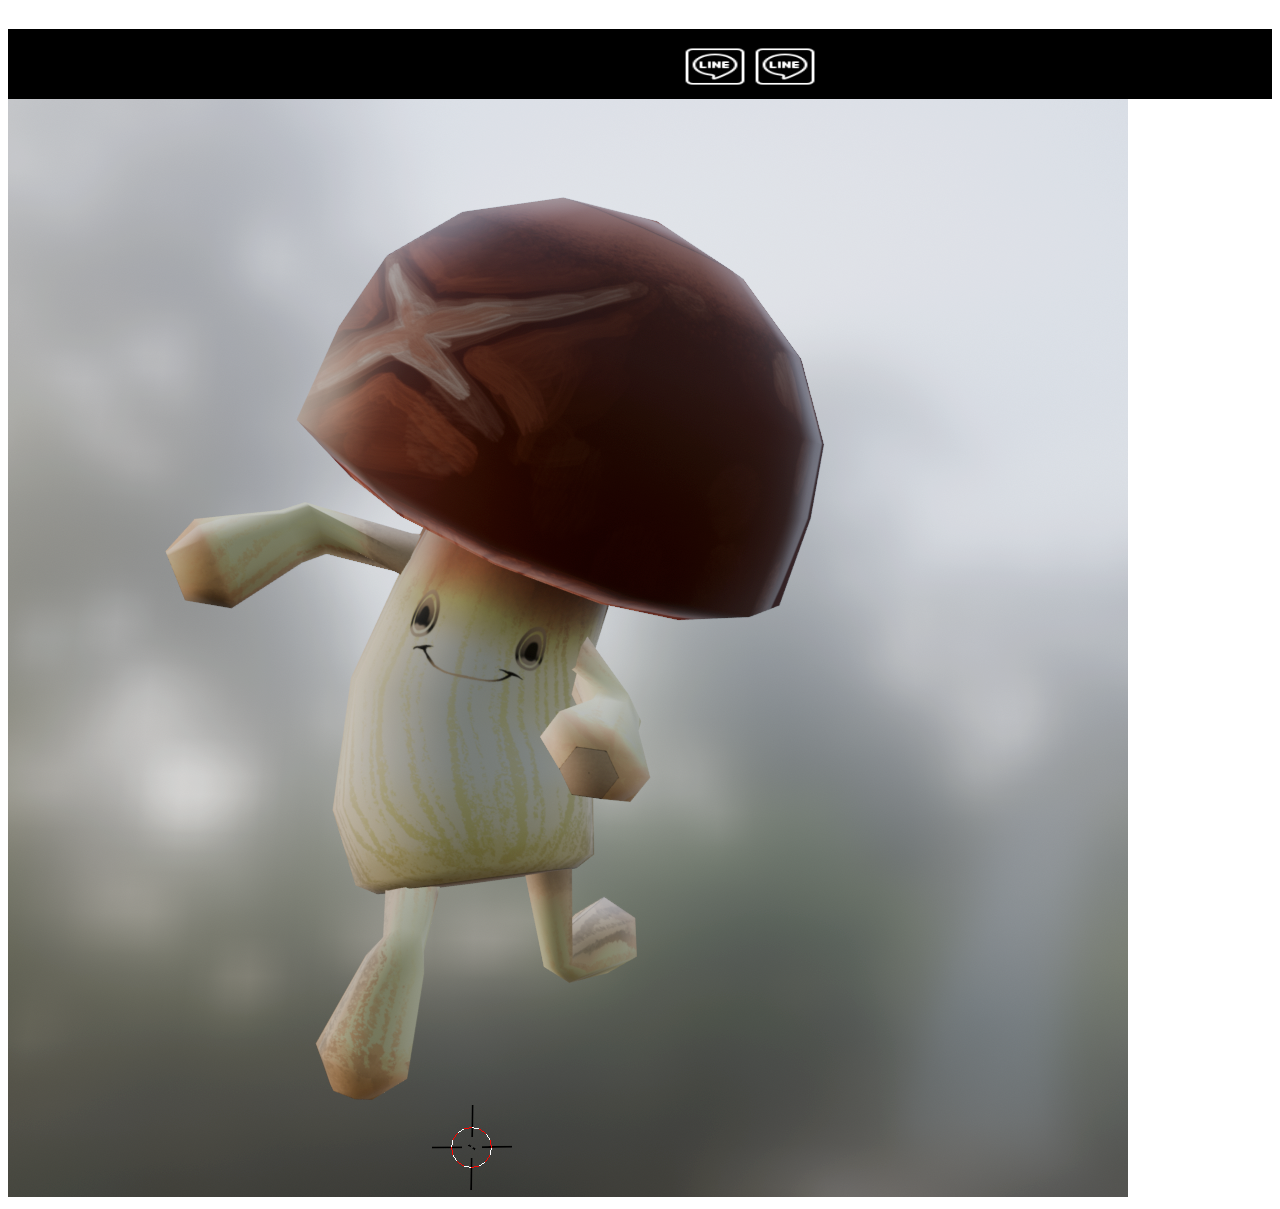
==== JS burger/index.html @ 22827a38 "Add files via upload" ====
<!DOCTYPE html>
<html lang="ja">
  <head>
    <meta charset="UTF-8" />
    <meta name="viewport" content="width=device-width, initial-scale=1.0" />
    <meta http-equiv="X-UA-Compatible" content="ie=edge" />
    <link rel="stylesheet" href="assets/stylesheets/style.css" />
    <title>responsive-site</title>
  </head>
  <body>
    <!-- ここから書く -->

  
  　<div class="wrapper">
    
    <header class="menu">

     <!--PCヘッダーメニュー -->
    <nav class="pc">
      <div class="pc_menu">
        <ul class="head_menu">
          <li class="home"><p>HOME</p></li>
          <li class="home"><p>HOME</p></li>
          <li class="home"><p>HOME</p></li>
          <li class="home"><p>HOME</p></li>
          <li class="home"><p>HOME</p></li>
          <li class="home"><p>HOME</p></li>
          <li class="home"><p>HOME</p></li>
        </ul>
        <ul class="sns_icon">
          <li><img src="assets/images/icons8-line-50.png"width="70px"height="43px"></li>
          <li><img src="assets/images/icons8-line-50.png"width="70px"height="43px"></li>
        </ul>
      </div>
    </nav>
      <!--PCヘッダーメニュー -->

    </header>

   <div class="main_visual">
    <div class="head"><img src="assets/images/kinoko1.png"></div>
   </div>
  </div>

</body>
</html>
---- JS burger/assets/stylesheets/style.css ----
@charset "UTF-8";

@media screen and (max-width: 768px) {
/* SP style */
}

@media screen and (min-width: 769px) {
/* PC style */

.head_menu {
 width: 100%;
 height: 70px;
 display: flex;
 list-style: none;

}

.sns_icon {
    width: 100%;
    height: 70px;
    display: flex; 
    list-style: none;
}

.pc_menu {
    width: 100%;
    height: 70px;
    display: flex; 
    background-color: black;
}

}
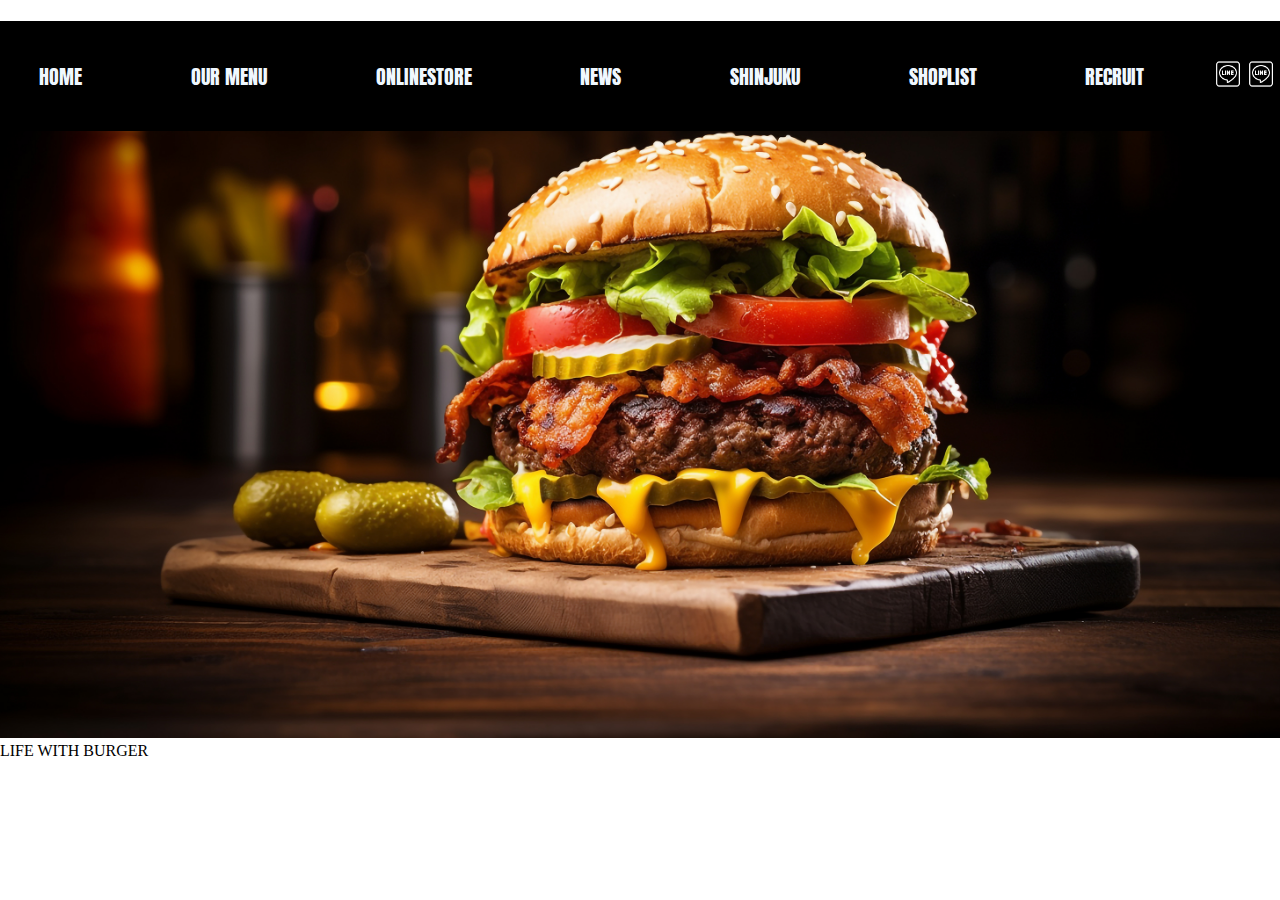
==== commit 90671b25: "ファイルのアップ" ====
--- a/JS burger/index.html
+++ b/JS burger/index.html
@@ -4,7 +4,9 @@
     <meta charset="UTF-8" />
     <meta name="viewport" content="width=device-width, initial-scale=1.0" />
     <meta http-equiv="X-UA-Compatible" content="ie=edge" />
+    <link rel="stylesheet" href="assets/stylesheets/reset.css"/>
     <link rel="stylesheet" href="assets/stylesheets/style.css" />
+    <link href='https://fonts.googleapis.com/css?family=Anton' rel='stylesheet'>
     <title>responsive-site</title>
   </head>
   <body>
@@ -19,26 +21,26 @@
     <nav class="pc">
       <div class="pc_menu">
         <ul class="head_menu">
-          <li class="home"><p>HOME</p></li>
-          <li class="home"><p>HOME</p></li>
-          <li class="home"><p>HOME</p></li>
-          <li class="home"><p>HOME</p></li>
-          <li class="home"><p>HOME</p></li>
-          <li class="home"><p>HOME</p></li>
-          <li class="home"><p>HOME</p></li>
+          <li class="head_menu_content"><p>HOME</p></li>
+          <li class="head_menu_content"><p>OUR MENU</p></li>
+          <li class="head_menu_content"><p>ONLINESTORE</p></li>
+          <li class="head_menu_content"><p>NEWS</p></li>
+          <li class="head_menu_content"><p>SHINJUKU</p></li>
+          <li class="head_menu_content"><p>SHOPLIST</p></li>
+          <li class="head_menu_content"><p>RECRUIT</p></li>
         </ul>
-        <ul class="sns_icon">
-          <li><img src="assets/images/icons8-line-50.png"width="70px"height="43px"></li>
-          <li><img src="assets/images/icons8-line-50.png"width="70px"height="43px"></li>
+        <ul class="sns">
+          <li class="sns_icon"><img src="assets/images/icons8-line-50.png"width="30px"height="30px"></li>
+          <li class="sns_icon"><img src="assets/images/icons8-line-50.png"width="30px"height="30px"></li>
         </ul>
       </div>
     </nav>
       <!--PCヘッダーメニュー -->
-
     </header>
 
    <div class="main_visual">
-    <div class="head"><img src="assets/images/kinoko1.png"></div>
+    <img src="assets/images/hamburger_main.jpg">
+    <h1 class="catch_copy"> LIFE WITH BURGER</h1>
    </div>
   </div>
 
--- a/JS burger/assets/stylesheets/style.css
+++ b/JS burger/assets/stylesheets/style.css
@@ -1,4 +1,8 @@
 @charset "UTF-8";
+
+.wrapper{
+overflow: hidden;
+}
 
 @media screen and (max-width: 768px) {
 /* SP style */
@@ -9,24 +13,41 @@
 
 .head_menu {
  width: 100%;
- height: 70px;
  display: flex;
+ justify-content: space-around;
+ margin: auto;
  list-style: none;
-
+ font-family: 'Anton';
+ font-size: 20px;
+ color: aliceblue;
 }
 
-.sns_icon {
-    width: 100%;
-    height: 70px;
+.head_menu_content{
+    margin-right: 30px;
+}
+
+.sns {
     display: flex; 
+    margin: auto;
     list-style: none;
+    background-color: black;
 }
+
+.sns_icon{margin-right: 5px;}
 
 .pc_menu {
     width: 100%;
-    height: 70px;
+    height: 110px;
     display: flex; 
+    position:absolute;
+    margin-top: 0%;
+    box-sizing: border-box;
+    justify-content: space-around;
     background-color: black;
+}
+
+.withburger h1{
+    position: absolute;
 }
 
 }
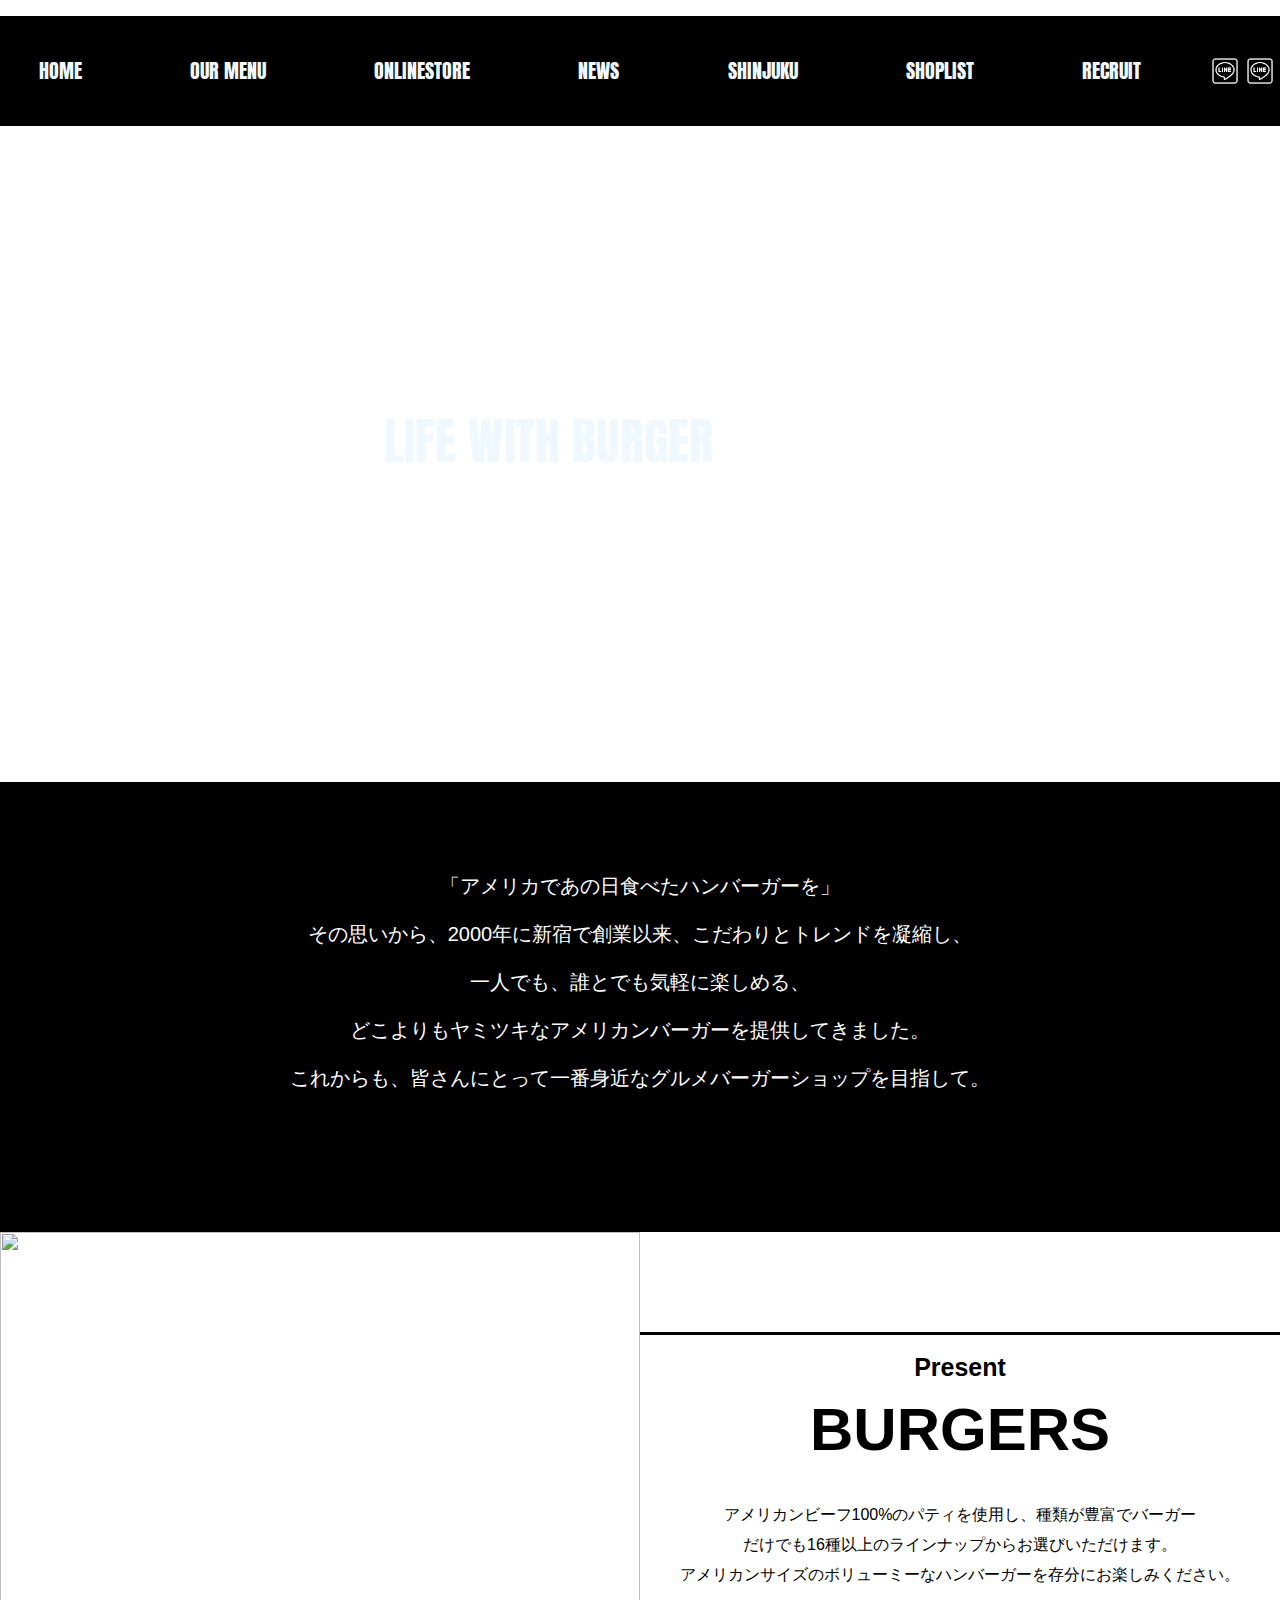
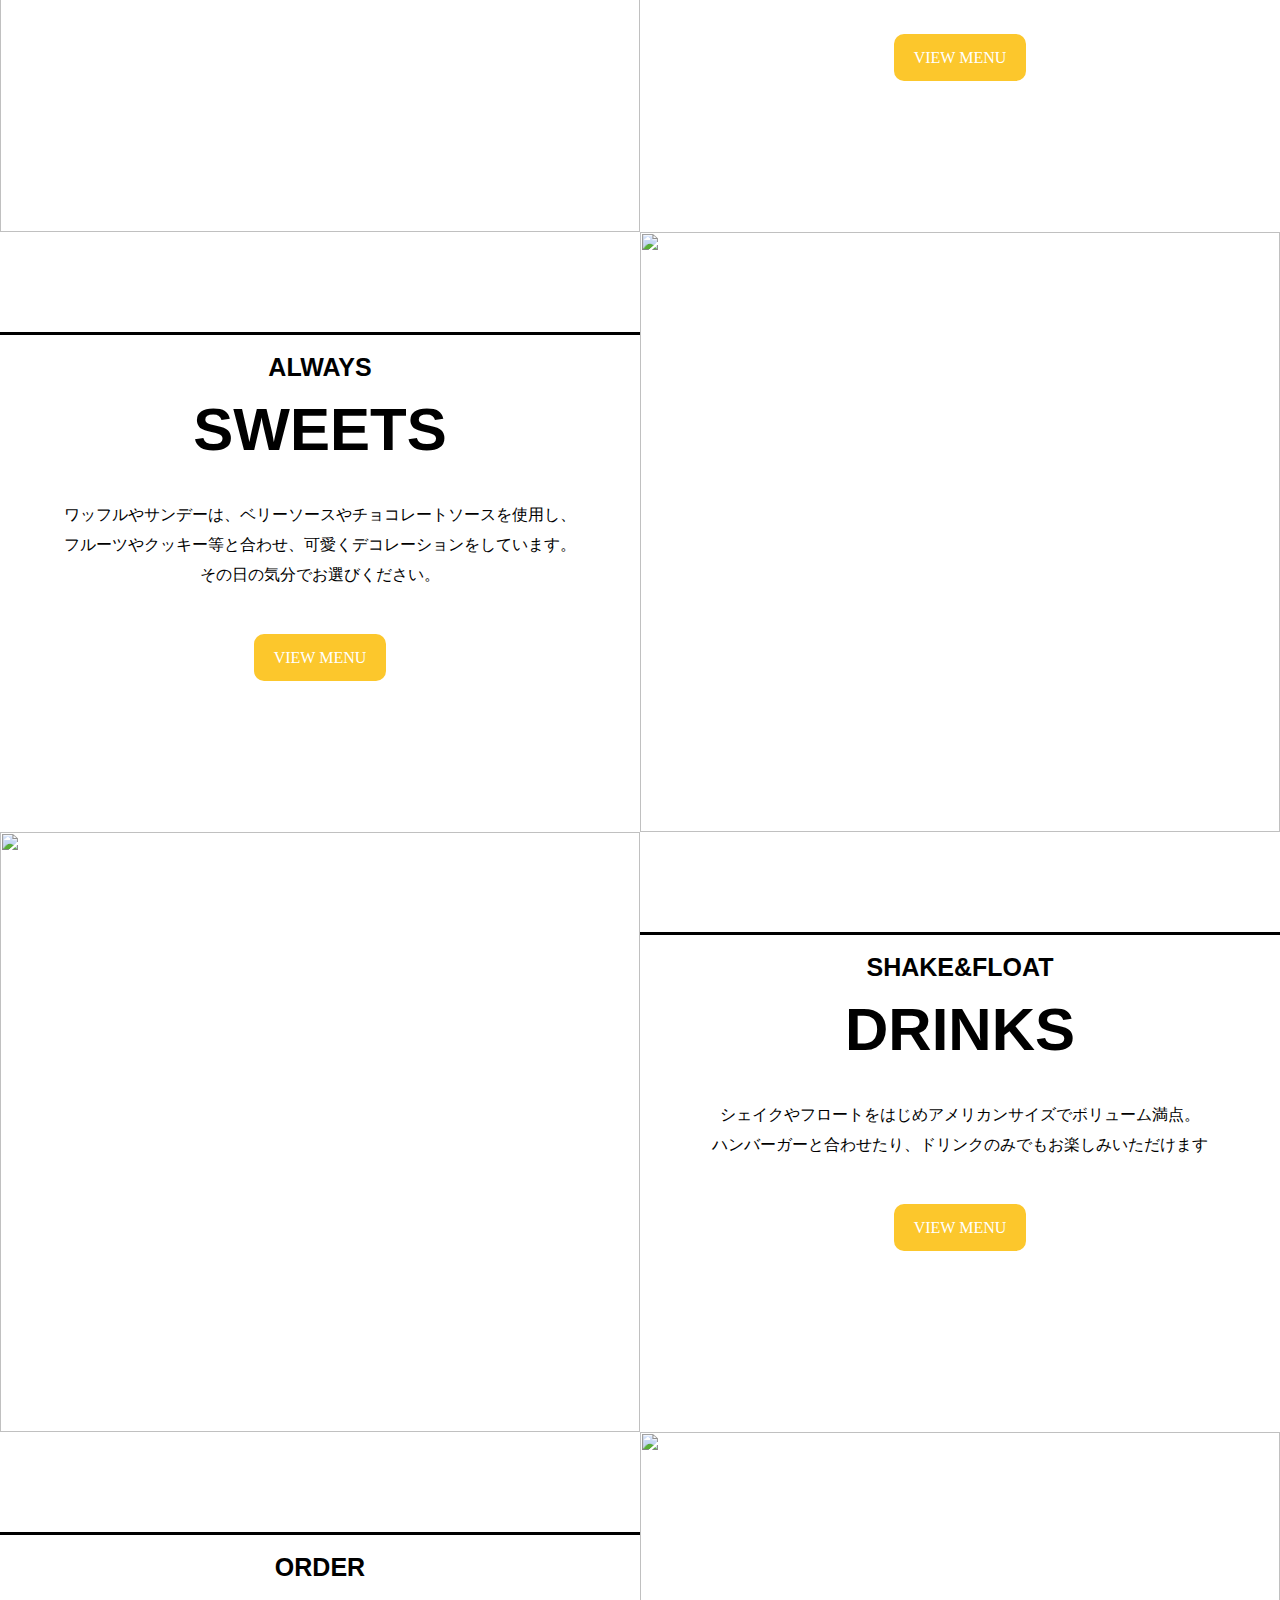
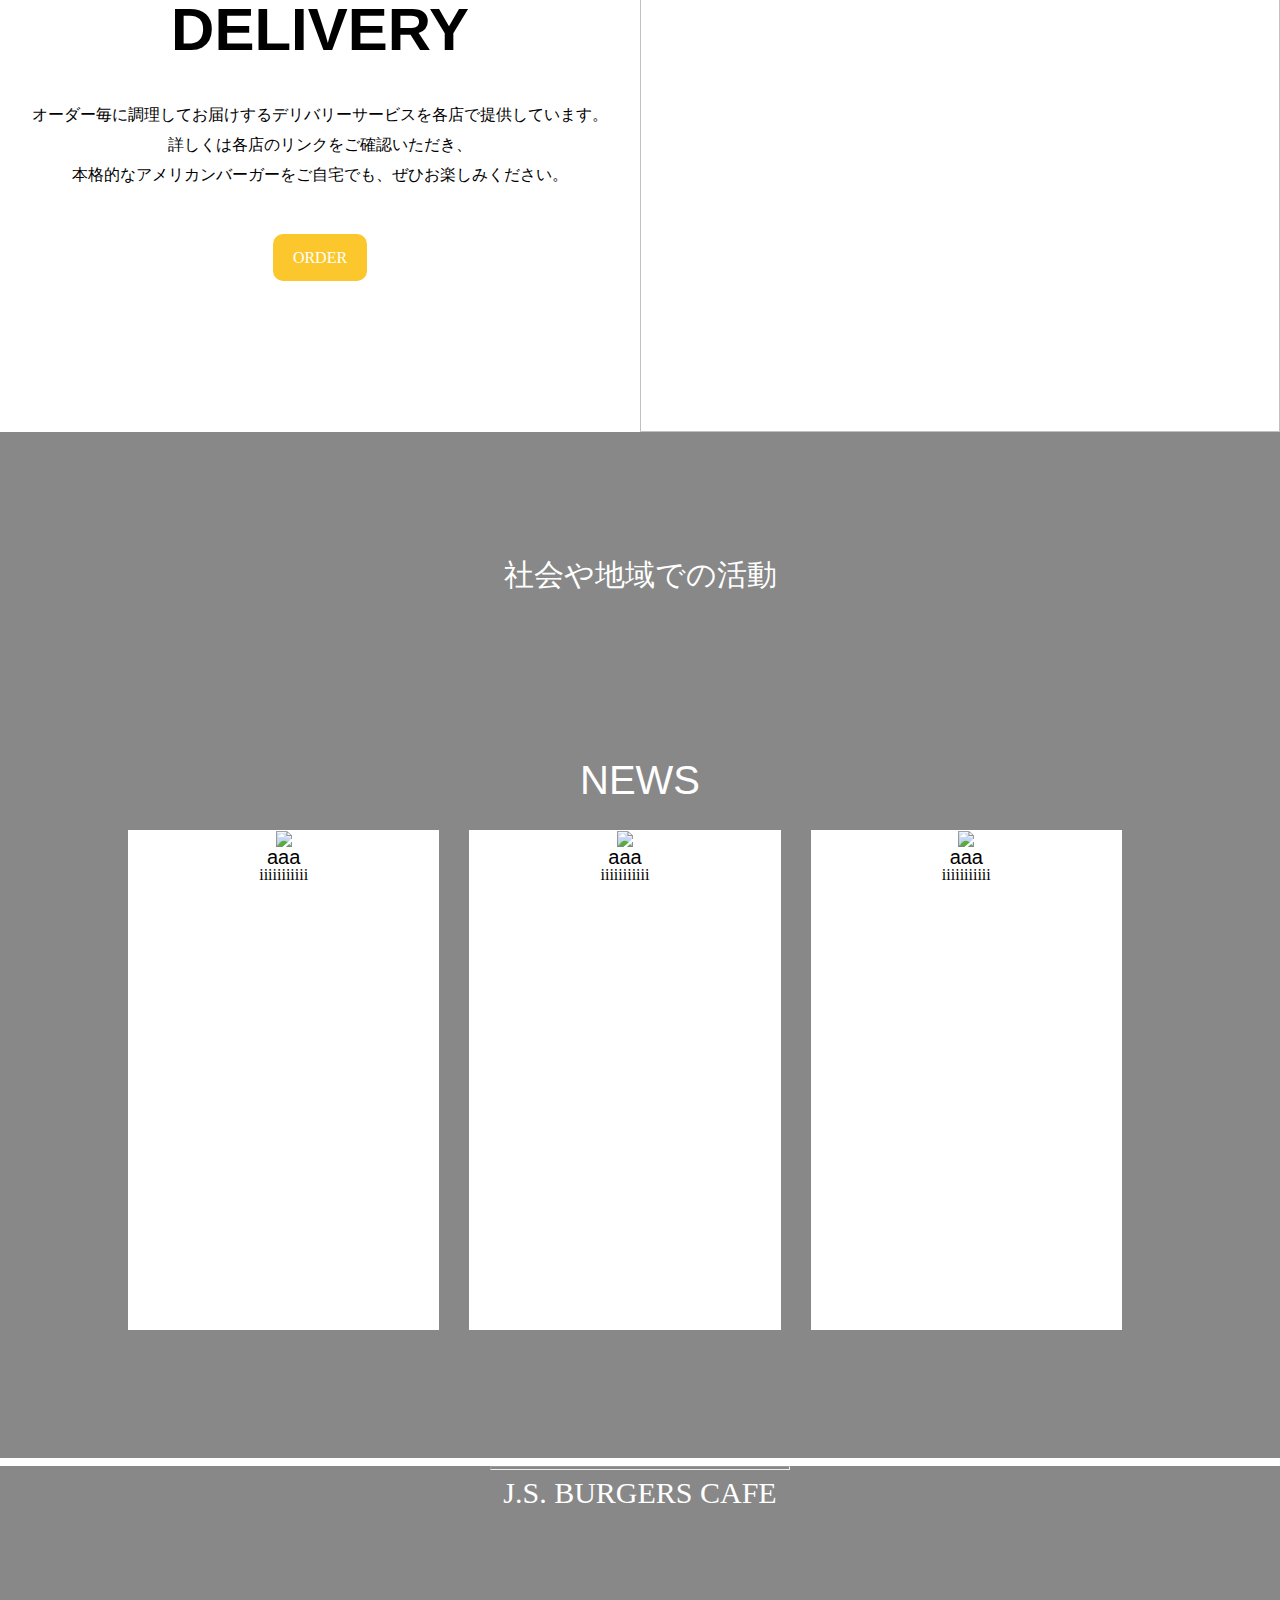
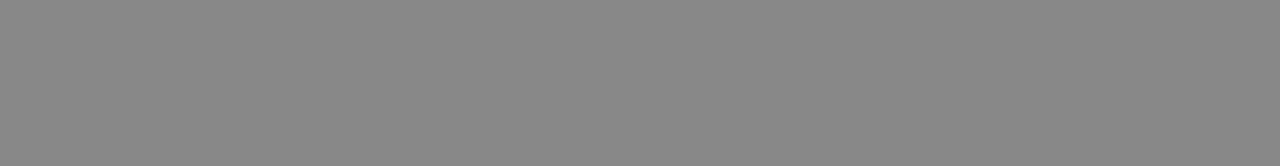
==== commit 047b97d1: "更新　11/27" ====
--- a/JS burger/index.html
+++ b/JS burger/index.html
@@ -12,12 +12,11 @@
   <body>
     <!-- ここから書く -->
 
-  
+
   　<div class="wrapper">
-    
+
     <header class="menu">
-
-     <!--PCヘッダーメニュー -->
+    <!--PCヘッダーメニュー -->
     <nav class="pc">
       <div class="pc_menu">
         <ul class="head_menu">
@@ -38,11 +37,136 @@
       <!--PCヘッダーメニュー -->
     </header>
 
-   <div class="main_visual">
-    <img src="assets/images/hamburger_main.jpg">
+
+　　<div class="main">
+
+    <section class="head_visual">
     <h1 class="catch_copy"> LIFE WITH BURGER</h1>
-   </div>
+    </section>
+
+    <section class="concept">
+    <p class="concept_text">
+      「アメリカであの日食べたハンバーガーを」<br>
+      その思いから、2000年に新宿で創業以来、こだわりとトレンドを凝縮し、<br>
+      一人でも、誰とでも気軽に楽しめる、<br>
+      どこよりもヤミツキなアメリカンバーガーを提供してきました。<br>
+      これからも、皆さんにとって一番身近なグルメバーガーショップを目指して。
+    </p>
+    </section>
+
+    <section class="menu">
+    <div class="menu_contents--1">
+      <div class="menu_contents_image1">
+        <img class="menu_contents_image"src="assets/images/AdobeStock_123555365.jpeg">
+      </div>
+      <div class="menu_contents_text">
+      <div style="border-bottom: 3px solid #000;"></div>
+      <h2>Present</h2>
+      <h1>BURGERS</h1>
+      <p>
+        アメリカンビーフ100%のパティを使用し、種類が豊富でバーガー<br>
+        だけでも16種以上のラインナップからお選びいただけます。<br>
+        アメリカンサイズのボリューミーなハンバーガーを存分にお楽しみください。
+      </p>
+      <a class="viewmenu">
+        VIEW MENU
+      </a>
+    </div>
   </div>
+  <div class="menu_contents--2">
+    <div class="menu_contents_image2">
+      <img class="menu_contents_image"src="assets/images/sweets.jpeg">
+    </div>
+    <div class="menu_contents_text">
+    <div style="border-bottom: 3px solid #000;"></div>
+    <h2>ALWAYS</h2>
+    <h1>SWEETS</h1>
+    <p>
+    ワッフルやサンデーは、ベリーソースやチョコレートソースを使用し、<br>
+    フルーツやクッキー等と合わせ、可愛くデコレーションをしています。<br>
+    その日の気分でお選びください。
+    </p>
+    <a class="viewmenu">
+      VIEW MENU
+    </a>
+  </div>
+</div>
+<div class="menu_contents--3">
+      <div class="menu_contents_image3">
+        <img class="menu_contents_image"src="assets/images/drink.jpeg">
+      </div>
+      <div class="menu_contents_text">
+      <div style="border-bottom: 3px solid #000;"></div>
+      <h2>SHAKE&FLOAT</h2>
+      <h1>DRINKS</h1>
+      <p>
+        シェイクやフロートをはじめアメリカンサイズでボリューム満点。<br>
+        ハンバーガーと合わせたり、ドリンクのみでもお楽しみいただけます
+      </p>
+      <a class="viewmenu">
+        VIEW MENU
+      </a>
+    </div>
+  </div>
+  <div class="menu_contents--4">
+    <div class="menu_contents_image4">
+      <img class="menu_contents_image"src="assets/images/deli.jpeg">
+    </div>
+    <div class="menu_contents_text">
+    <div style="border-bottom: 3px solid #000;"></div>
+    <h2>ORDER</h2>
+    <h1>DELIVERY</h1>
+    <p>
+      オーダー毎に調理してお届けするデリバリーサービスを各店で提供しています。<br>
+      詳しくは各店のリンクをご確認いただき、<br>
+      本格的なアメリカンバーガーをご自宅でも、ぜひお楽しみください。
+    </p>
+    <a class="viewmenu">
+      ORDER
+    </a>
+  </div>
+</div>
+</section>
+
+<section class="news">
+  <div class="others">
+    <h1>社会や地域での活動</h1>
+  </div>
+  <div class="shop_news">
+    <h1>NEWS</h1>
+    <div class="news_contents">
+      <div class="news_item_link">
+          <img class="news_item_image"src="assets/images/sweets.jpeg">
+          <div class="news_item_text">
+            <h1>aaa</h1>
+            <h2>iiiiiiiiiii</h2>
+         </div>
+      </div>
+      <div class="news_item_link">
+        <img class="news_item_image"src="assets/images/sweets.jpeg">
+        <div class="news_item_text">
+          <h1>aaa</h1>
+          <h2>iiiiiiiiiii</h2>
+       </div>
+    </div>
+    <div class="news_item_link">
+      <img class="news_item_image"src="assets/images/sweets.jpeg">
+      <div class="news_item_text">
+        <h1>aaa</h1>
+        <h2>iiiiiiiiiii</h2>
+     </div>
+    </div>
+  </div>
+  </div>
+</section>
+ </div>
+
+ <footer class="credit">
+  <hr>
+  <h1>J.S. BURGERS CAFE</h1>
+</footer>
+
+</div>
 
 </body>
 </html>
--- a/JS burger/assets/stylesheets/style.css
+++ b/JS burger/assets/stylesheets/style.css
@@ -1,16 +1,198 @@
 @charset "UTF-8";
 
+/* 共通 */
 .wrapper{
-overflow: hidden;
-}
+    width: 100%;
+}
+
+.main{
+    width: 100%;
+}
+
+/* フッター --共通-- */
+
+.credit{
+    width: 100%;
+    height: 300px;
+    text-align: center;
+    background-color: #888;
+}
+
+.credit hr{
+    height: 4px;
+    width: 300px;
+    color: #FCC72C;
+}
+
+.credit h1{
+    font-size: 30px;
+    color: #fff;
+}
+
 
 @media screen and (max-width: 768px) {
 /* SP style */
+
+.pc{display: none;}
+
+.head_visual{
+    width: 100%;
+    height: 750px;
+    position: relative;
+    background-image: url("../images/AdobeStock_123555365.jpeg");
+    object-fit: cover;
+    background-size: cover;
+}
+
+.catch_copy{
+ font-family: 'Anton';
+ font-size: 50px;
+ color: aliceblue;
+ position: absolute;
+ text-align: center;
+ margin: 30%  30%  30%  30%;
+}
+
+.concept{
+    height: 450px;
+    padding: 80px;
+    background-color:black;
+}
+
+.concept_text{
+    font-size: 20px;
+    font-family: Verdana, Geneva, Tahoma, sans-serif;
+    text-align: center;
+    color: white;
+    line-height: 2.4em;
+}
+
+/* サービス紹介 */
+
+.menu{
+    width: 100%;
+}
+
+.menu_contents--1,
+.menu_contents--2,
+.menu_contents--3,
+.menu_contents--4
+{   width: 100%;
+    height: 100%;
+    box-sizing: border-box;
+}
+
+
+.menu_contents_image1 img,
+.menu_contents_image2 img,
+.menu_contents_image3 img,
+.menu_contents_image4 img{
+    width: 100%;
+    height: 300px;
+    object-fit: cover;
+}
+
+.menu_contents_text{
+    height: 300px;
+    padding-top: 100px;
+    box-sizing: border-box;
+    text-align: center;
+}
+
+.menu_contents_text h2{
+    font-family: Arial, Helvetica, sans-serif;
+    font-weight: 900;
+    font-size: 25px;
+    margin-top: 20px;
+}
+
+.menu_contents_text h1{
+    font-family: Arial, Helvetica, sans-serif;
+    font-weight: 900;
+    font-size: 60px;
+    margin-top: 20px;
+}
+
+.menu_contents_text p{
+    font-family:Arial, Helvetica, sans-serif;
+    font-size: 16px;
+    margin-top: 40px;
+    margin-bottom: 60px;
+    line-height: 30px;
+}
+
+.menu_contents_text a{
+    width: 150px;
+    height: 20px;
+    padding: 15px 20px;
+    border-radius: 10px;
+    background-color: #FCC72C;
+    font-size: 16px;
+    color: #fff;
+    text-align: center;
+}
+
+/* 地域活動　ニュース */
+
+.news{
+    background-color: #888;
+    text-align: center;
+    align-items: center;
+    padding: 10%;
+}
+
+.others {
+    height: 200px;
+}
+
+.others h1{
+    font-family:Arial, Helvetica, sans-serif;
+    font-size: 30px;
+    color: #fff;
+}
+
+.shop_news h1{
+    font-family:Arial, Helvetica, sans-serif;
+    font-size: 40px;
+    color: #fff;
+}
+
+.news_contents{
+    display: flex;
+    align-items: center;
+    margin-top: 30px;
+}
+
+.news_item_link{
+    width: 40%;
+    height: 500px;
+    margin-right:30px;
+    box-sizing: border-box;
+    flex-direction: column;
+    background-color: #fff;
+}
+
+.news_item_link img{
+    width: 100%;
+    object-fit: cover;
+    box-sizing: border-box;
+}
+
+.news_item_text h1{
+    font-size: 20px;
+    color: black;
+}
+
+.news_item_text h2{
+    color: black;
+}
+
 }
 
 @media screen and (min-width: 769px) {
 /* PC style */
 
+/* メニューバー */
 .head_menu {
  width: 100%;
  display: flex;
@@ -39,16 +221,187 @@
     width: 100%;
     height: 110px;
     display: flex; 
-    position:absolute;
-    margin-top: 0%;
+    position:fixed;
+    z-index: 1;
     box-sizing: border-box;
     justify-content: space-around;
     background-color: black;
 }
 
-.withburger h1{
-    position: absolute;
-}
-
-}
-
+/* PC版メインビジュアル */
+
+.head_visual{
+    width: 100%;
+    height: 750px;
+    position: relative;
+    background-image: url("../images/AdobeStock_123555365.jpeg");
+    object-fit: cover;
+    background-size: cover;
+}
+
+.catch_copy{
+ font-family: 'Anton';
+ font-size: 50px;
+ color: aliceblue;
+ position: absolute;
+ text-align: center;
+ margin: 30%  30%  30%  30%;
+}
+
+.concept{
+    height: 450px;
+    padding: 80px;
+    background-color:black;
+}
+
+.concept_text{
+    font-size: 20px;
+    font-family: Verdana, Geneva, Tahoma, sans-serif;
+    text-align: center;
+    color: white;
+    line-height: 2.4em;
+}
+
+/* サービス紹介 */
+
+.menu{
+    width: 100%;
+}
+
+.menu_contents--1,
+.menu_contents--2,
+.menu_contents--3,
+.menu_contents--4
+{   width: 100%;
+    height: 600px;
+    display: flex;
+    box-sizing: border-box;
+}
+
+.menu_contents_image1,
+.menu_contents_image3 
+{   width: 50%;
+    height: 600px;
+    object-fit: cover;
+}
+
+.menu_contents_image2,
+.menu_contents_image4
+{   width: 50%;
+    height: 600px;
+    object-fit: cover;
+    order: 3;
+}
+
+.menu_contents_image1 img,
+.menu_contents_image2 img,
+.menu_contents_image3 img,
+.menu_contents_image4 img{
+    width: 100%;
+    height: 600px;
+    object-fit: cover;
+}
+
+.menu_contents_text{
+    width: 50%;
+    height: 600px;
+    padding-top: 100px;
+    box-sizing: border-box;
+    text-align: center;
+}
+
+.menu_contents_text h2{
+    font-family: Arial, Helvetica, sans-serif;
+    font-weight: 900;
+    font-size: 25px;
+    margin-top: 20px;
+}
+
+.menu_contents_text h1{
+    font-family: Arial, Helvetica, sans-serif;
+    font-weight: 900;
+    font-size: 60px;
+    margin-top: 20px;
+}
+
+.menu_contents_text p{
+    font-family:Arial, Helvetica, sans-serif;
+    font-size: 16px;
+    margin-top: 40px;
+    margin-bottom: 60px;
+    line-height: 30px;
+}
+
+.menu_contents_text a{
+    width: 150px;
+    height: 20px;
+    padding: 15px 20px;
+    border-radius: 10px;
+    background-color: #FCC72C;
+    font-size: 16px;
+    color: #fff;
+    text-align: center;
+}
+
+/* 地域活動　ニュース */
+
+.news{
+    background-color: #888;
+    text-align: center;
+    align-items: center;
+    padding: 10%;
+}
+
+.others {
+    height: 200px;
+}
+
+.others h1{
+    font-family:Arial, Helvetica, sans-serif;
+    font-size: 30px;
+    color: #fff;
+}
+
+.shop_news h1{
+    font-family:Arial, Helvetica, sans-serif;
+    font-size: 40px;
+    color: #fff;
+}
+
+.news_contents{
+    display: flex;
+    align-items: center;
+    margin-top: 30px;
+}
+
+.news_item_link{
+    width: 40%;
+    height: 500px;
+    margin-right:30px;
+    box-sizing: border-box;
+    flex-direction: column;
+    background-color: #fff;
+}
+
+.news_item_link img{
+    width: 100%;
+    object-fit: cover;
+    box-sizing: border-box;
+}
+
+.news_item_text h1{
+    font-size: 20px;
+    color: black;
+}
+
+.news_item_text h2{
+    color: black;
+}
+
+
+
+
+
+
+}
+
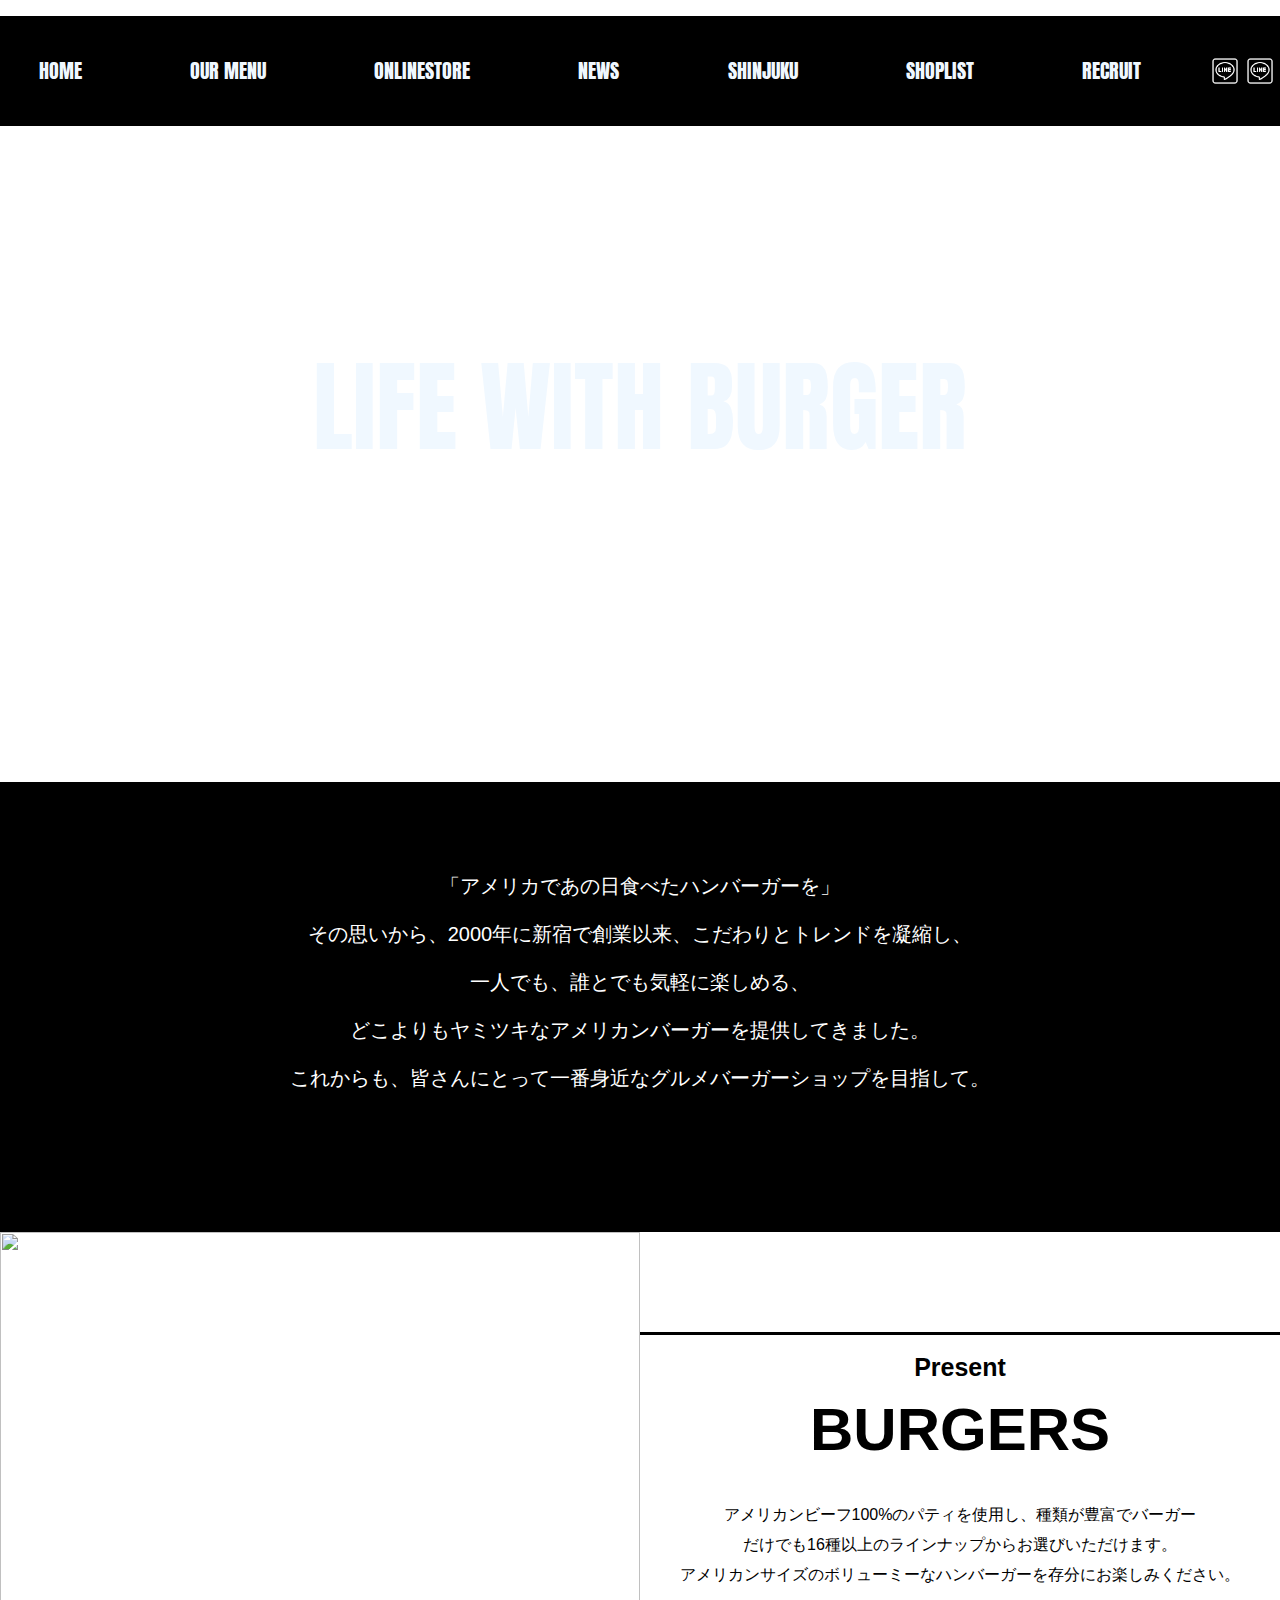
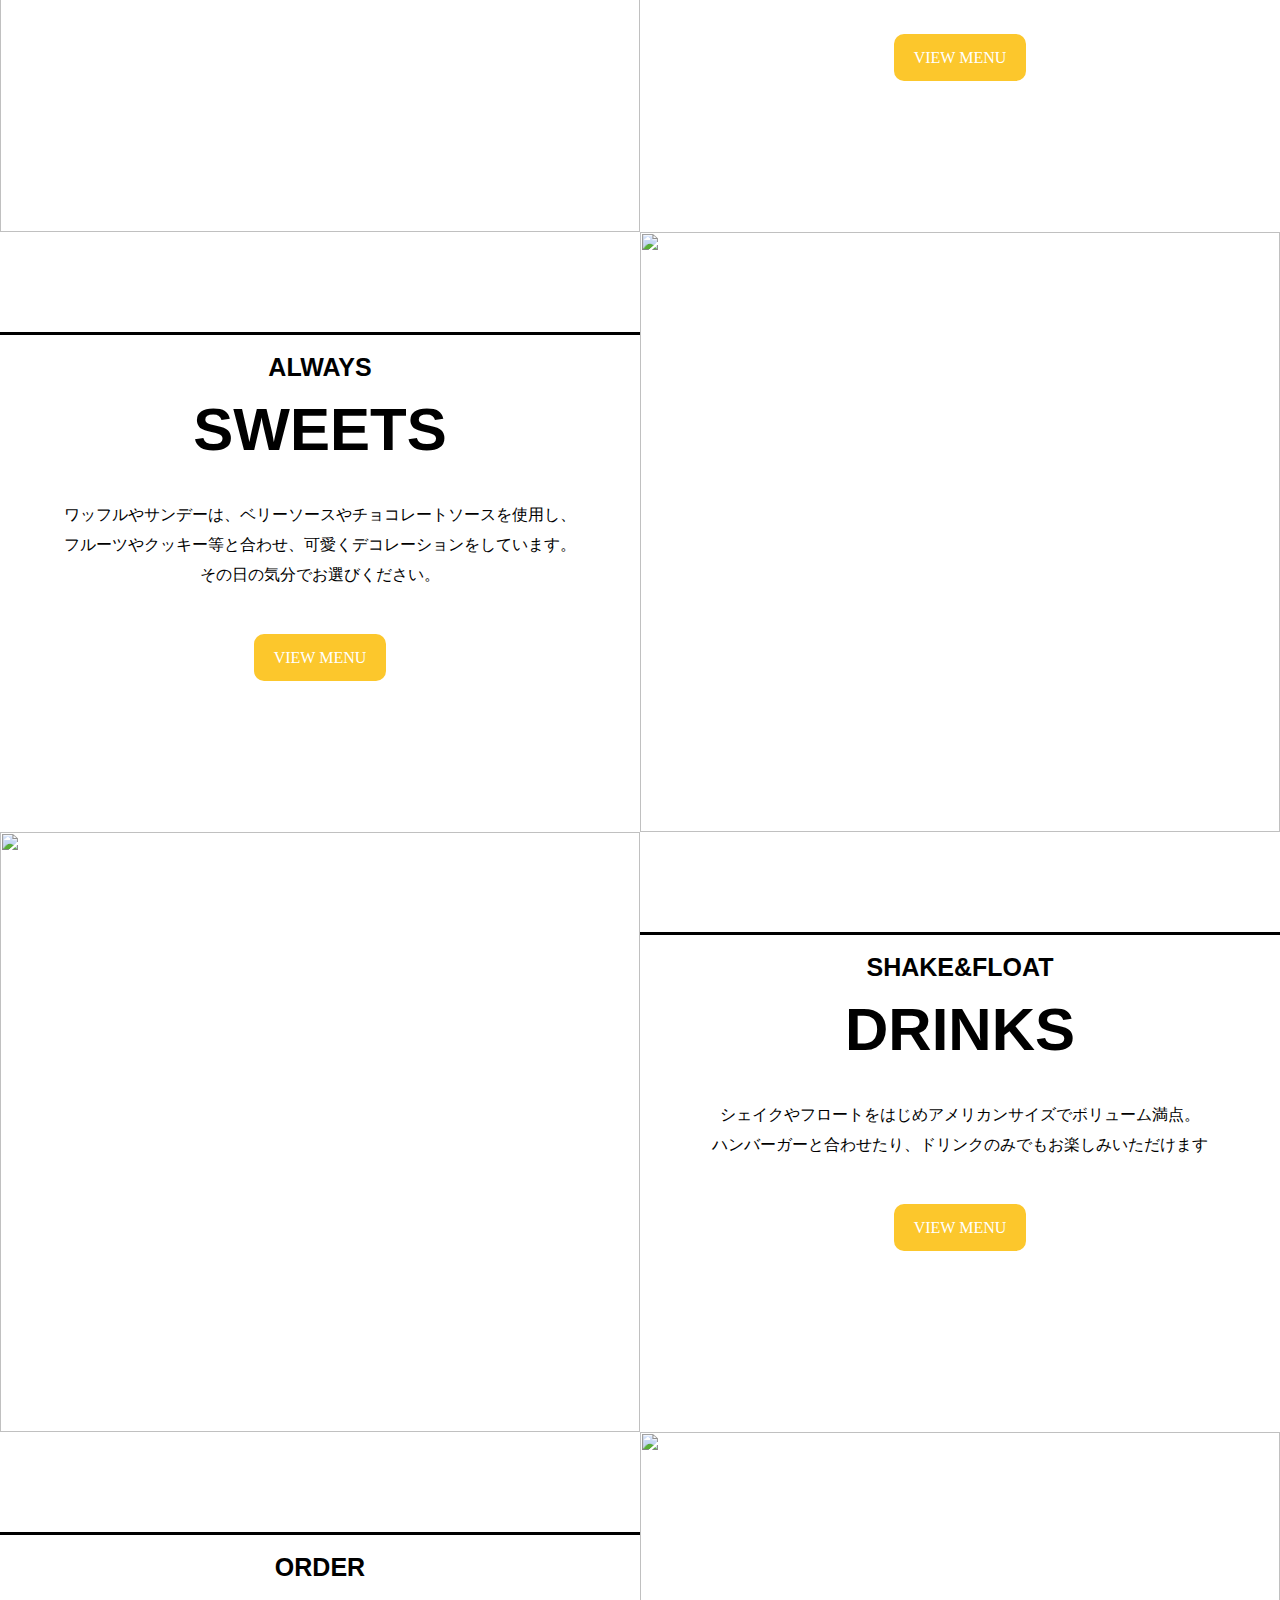
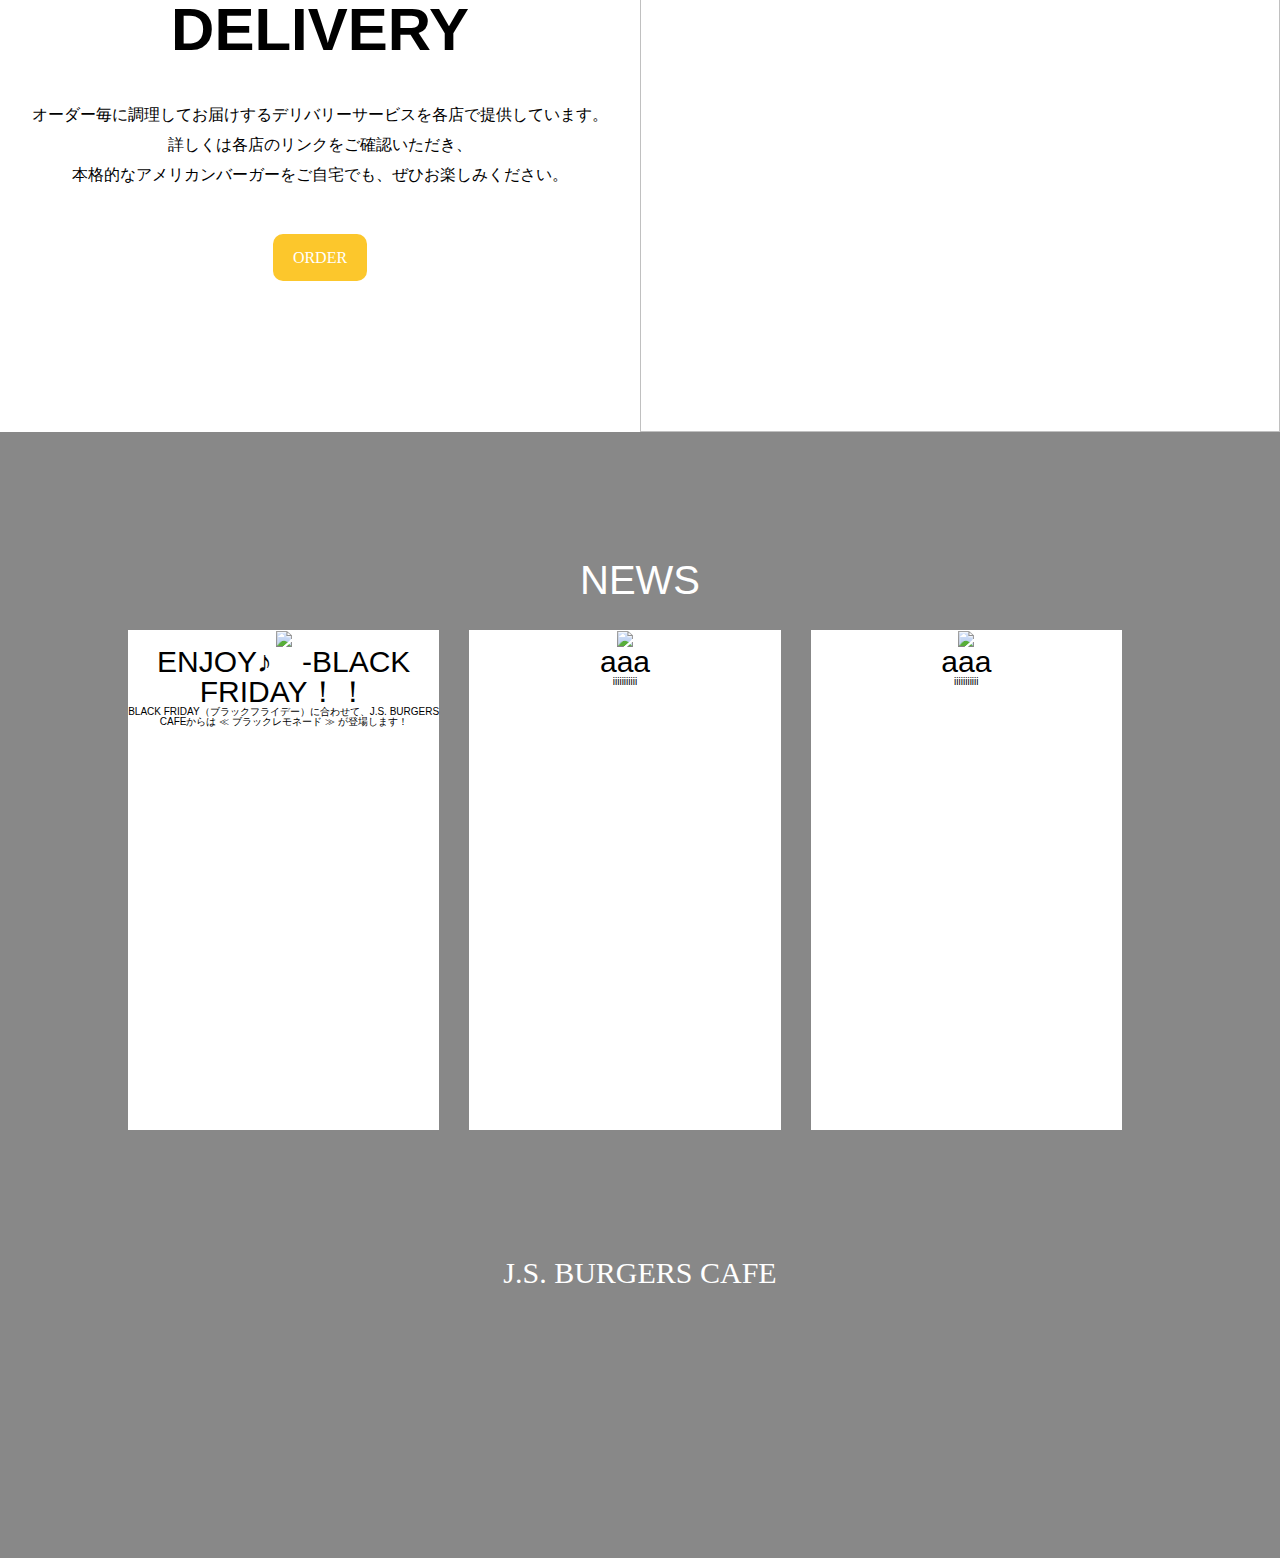
==== commit 8659ba09: "更新" ====
--- a/JS burger/index.html
+++ b/JS burger/index.html
@@ -129,17 +129,17 @@
 </section>
 
 <section class="news">
-  <div class="others">
-    <h1>社会や地域での活動</h1>
-  </div>
   <div class="shop_news">
     <h1>NEWS</h1>
-    <div class="news_contents">
+    <nav class="sp">
+    <span id="next" class="next"></span>
+    </nav>
+    <div id="slider" class="news_contents">
       <div class="news_item_link">
           <img class="news_item_image"src="assets/images/sweets.jpeg">
           <div class="news_item_text">
-            <h1>aaa</h1>
-            <h2>iiiiiiiiiii</h2>
+            <h1>ENJOY♪　‐BLACK FRIDAY！！</h1>
+            <h2>BLACK FRIDAY（ブラックフライデー）に合わせて、J.S. BURGERS CAFEからは ≪ ブラックレモネード ≫ が登場します！</h2>
          </div>
       </div>
       <div class="news_item_link">
@@ -158,11 +158,17 @@
     </div>
   </div>
   </div>
+
+  <script>
+  var slide = document.getElementById('slider');
+  var slide = document.getElementById('next');
+  </script>
+
 </section>
  </div>
 
  <footer class="credit">
-  <hr>
+
   <h1>J.S. BURGERS CAFE</h1>
 </footer>
 
--- a/JS burger/assets/stylesheets/style.css
+++ b/JS burger/assets/stylesheets/style.css
@@ -16,12 +16,6 @@
     height: 300px;
     text-align: center;
     background-color: #888;
-}
-
-.credit hr{
-    height: 4px;
-    width: 300px;
-    color: #FCC72C;
 }
 
 .credit h1{
@@ -42,25 +36,27 @@
     background-image: url("../images/AdobeStock_123555365.jpeg");
     object-fit: cover;
     background-size: cover;
+    display: flex;
+    justify-content: center;
+    align-items: center;
+    text-align: center;
 }
 
 .catch_copy{
  font-family: 'Anton';
- font-size: 50px;
+ font-size: 100px;
  color: aliceblue;
  position: absolute;
  text-align: center;
- margin: 30%  30%  30%  30%;
 }
 
 .concept{
-    height: 450px;
-    padding: 80px;
+    padding: 10px;
     background-color:black;
 }
 
 .concept_text{
-    font-size: 20px;
+    font-size: 15px;
     font-family: Verdana, Geneva, Tahoma, sans-serif;
     text-align: center;
     color: white;
@@ -68,34 +64,19 @@
 }
 
 /* サービス紹介 */
-
-.menu{
-    width: 100%;
-}
-
-.menu_contents--1,
-.menu_contents--2,
-.menu_contents--3,
-.menu_contents--4
-{   width: 100%;
-    height: 100%;
-    box-sizing: border-box;
-}
-
 
 .menu_contents_image1 img,
 .menu_contents_image2 img,
 .menu_contents_image3 img,
 .menu_contents_image4 img{
     width: 100%;
-    height: 300px;
+    height: 100%;
     object-fit: cover;
 }
 
 .menu_contents_text{
-    height: 300px;
-    padding-top: 100px;
-    box-sizing: border-box;
+   padding-top: 15px;
+   padding-bottom: 40px;
     text-align: center;
 }
 
@@ -130,6 +111,7 @@
     font-size: 16px;
     color: #fff;
     text-align: center;
+    margin-bottom: 60px;
 }
 
 /* 地域活動　ニュース */
@@ -138,17 +120,12 @@
     background-color: #888;
     text-align: center;
     align-items: center;
-    padding: 10%;
-}
-
-.others {
-    height: 200px;
-}
-
-.others h1{
-    font-family:Arial, Helvetica, sans-serif;
-    font-size: 30px;
-    color: #fff;
+}
+
+.shop_news{
+    max-width: 100vw;
+    overflow: hidden;
+    width: 100%;
 }
 
 .shop_news h1{
@@ -157,14 +134,25 @@
     color: #fff;
 }
 
+.next {
+    width: 40px;
+    height: 40px;
+    position: absolute;
+    right: 0;
+    bottom: 130px;
+    transition: all 0.3s;
+    z-index: 10;
+    cursor: pointer;
+  }
+
 .news_contents{
-    display: flex;
-    align-items: center;
+    width: 300vw;
+    display: flex;
     margin-top: 30px;
 }
 
 .news_item_link{
-    width: 40%;
+    width: 100vw;
     height: 500px;
     margin-right:30px;
     box-sizing: border-box;
@@ -191,6 +179,8 @@
 
 @media screen and (min-width: 769px) {
 /* PC style */
+
+.sp{display: none;}
 
 /* メニューバー */
 .head_menu {
@@ -237,15 +227,18 @@
     background-image: url("../images/AdobeStock_123555365.jpeg");
     object-fit: cover;
     background-size: cover;
+    display: flex;
+    justify-content: center;
+    align-items: center;
+    text-align: center;
 }
 
 .catch_copy{
  font-family: 'Anton';
- font-size: 50px;
+ font-size: 100px;
  color: aliceblue;
  position: absolute;
  text-align: center;
- margin: 30%  30%  30%  30%;
 }
 
 .concept{
@@ -352,15 +345,6 @@
     padding: 10%;
 }
 
-.others {
-    height: 200px;
-}
-
-.others h1{
-    font-family:Arial, Helvetica, sans-serif;
-    font-size: 30px;
-    color: #fff;
-}
 
 .shop_news h1{
     font-family:Arial, Helvetica, sans-serif;
@@ -390,11 +374,14 @@
 }
 
 .news_item_text h1{
-    font-size: 20px;
+    font-family:Arial, Helvetica, sans-serif;
+    font-size: 30px;
     color: black;
 }
 
 .news_item_text h2{
+    font-family:Arial, Helvetica, sans-serif;
+    font-size: 10px;
     color: black;
 }
 
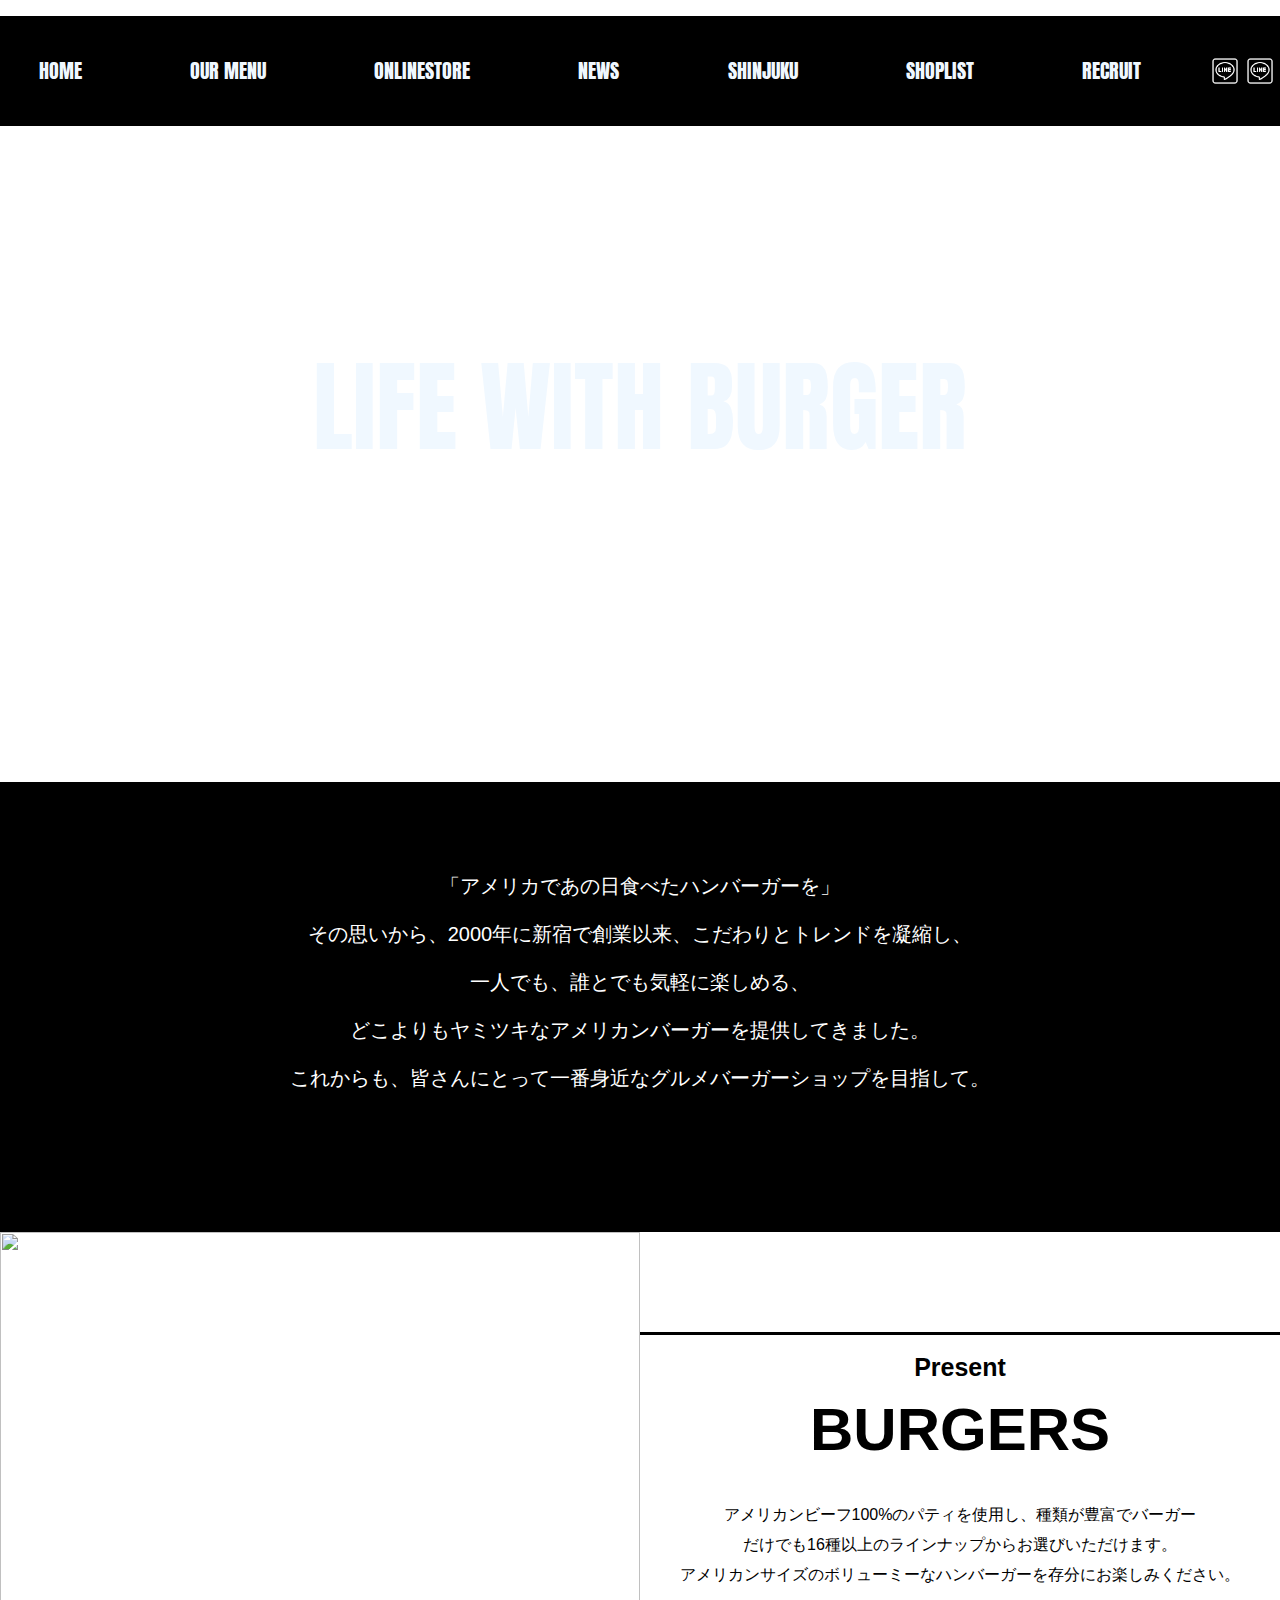
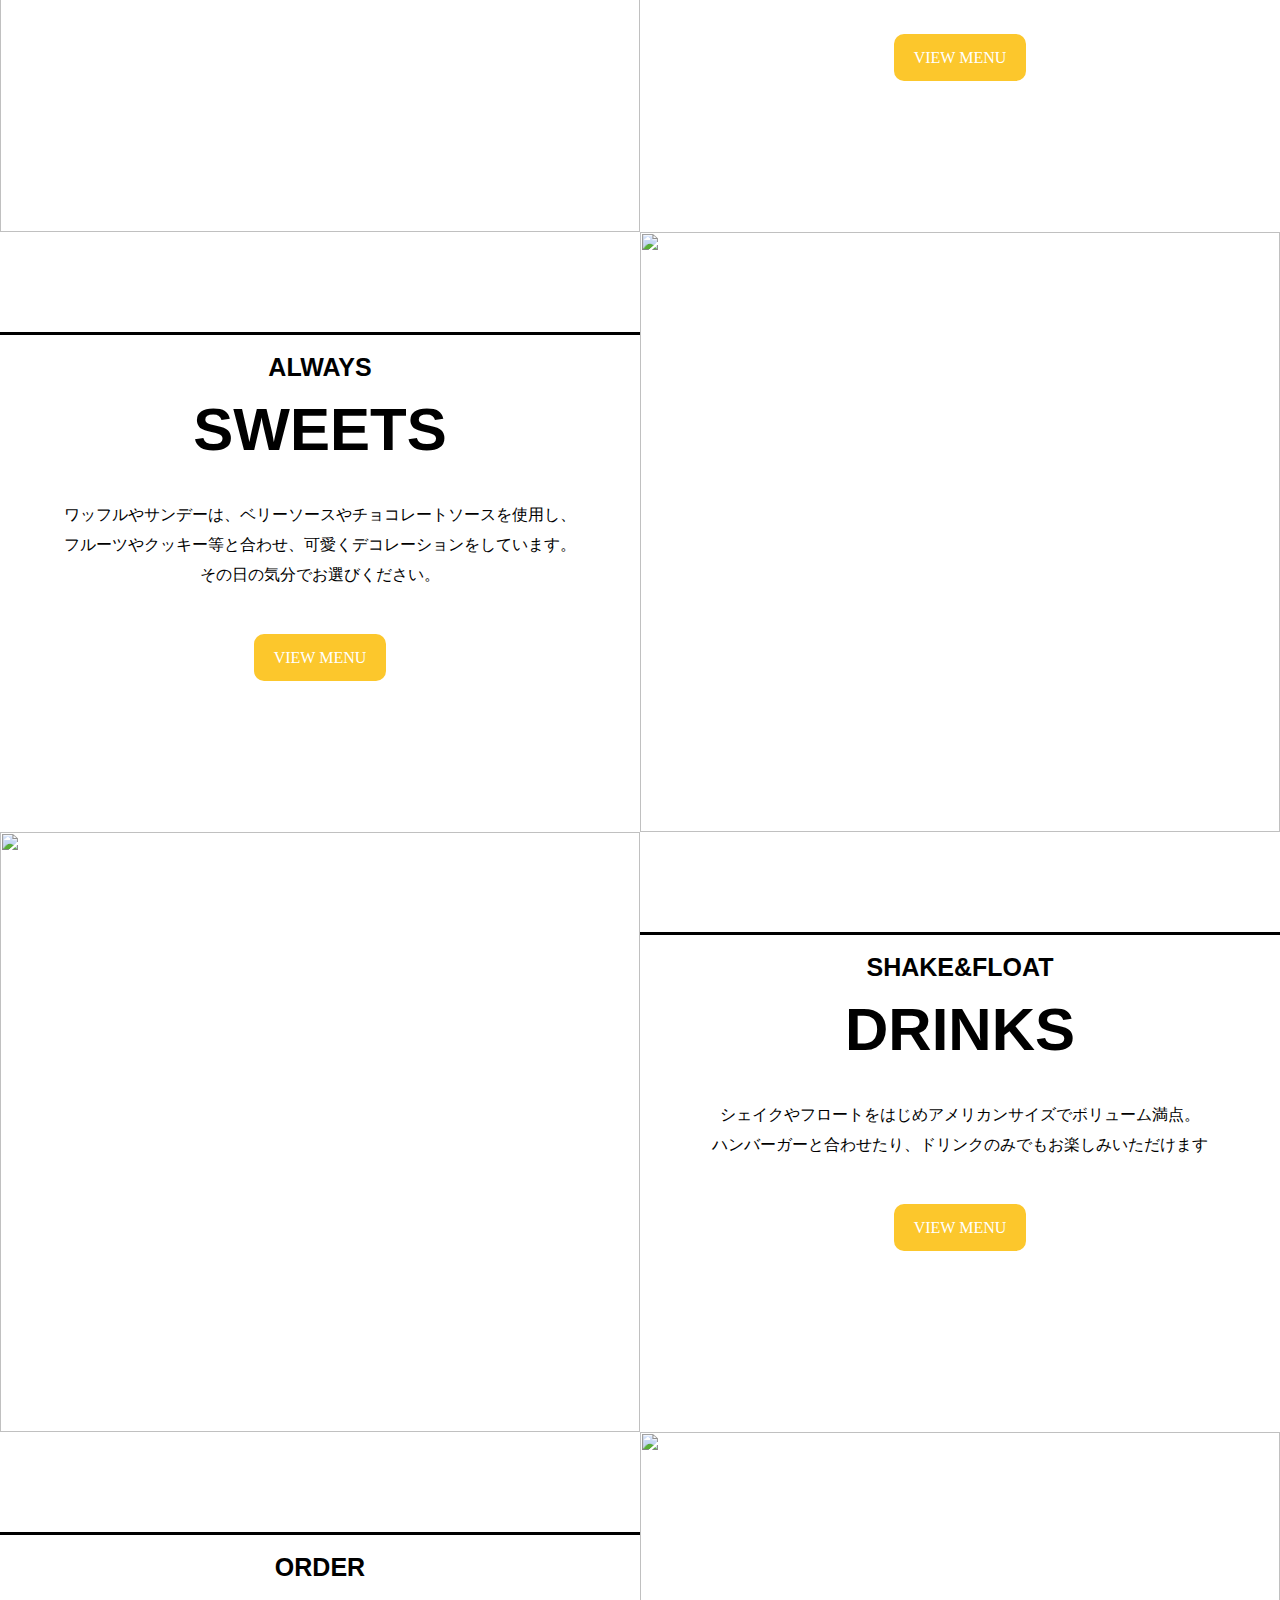
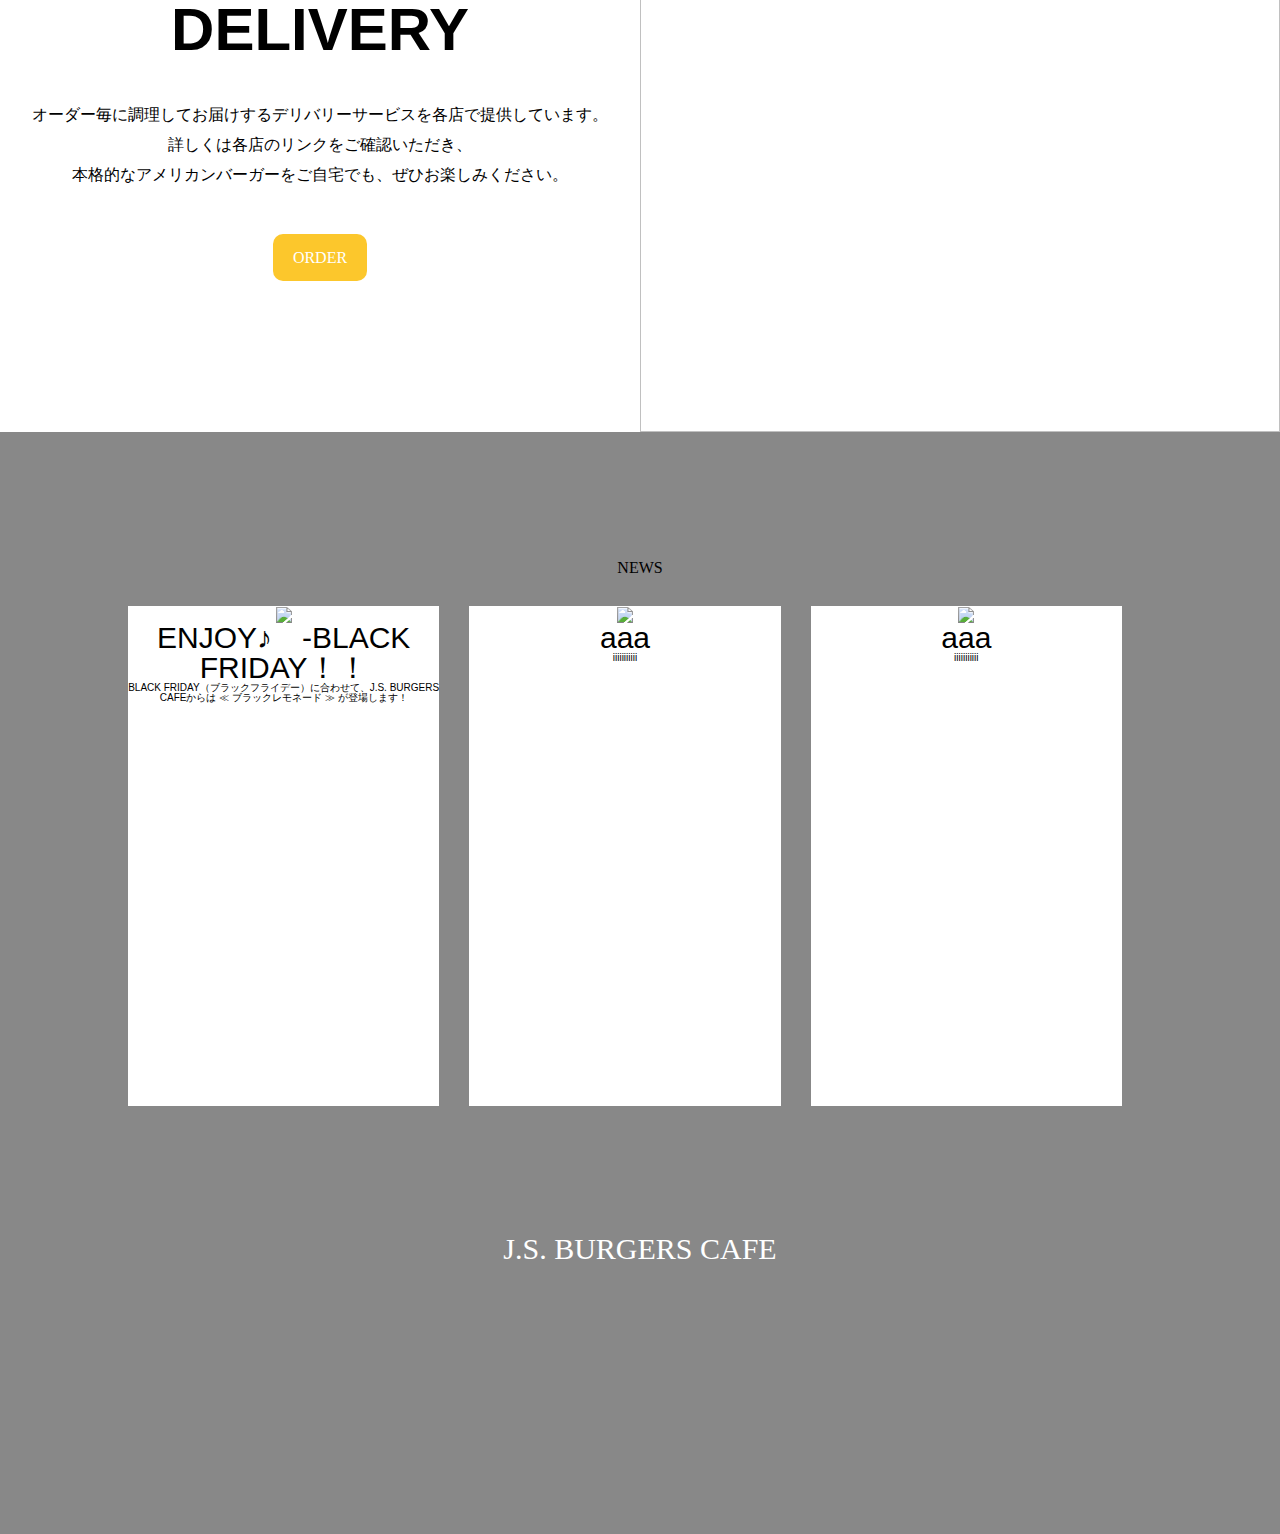
==== commit 15c965c2: "更新" ====
--- a/JS burger/index.html
+++ b/JS burger/index.html
@@ -129,12 +129,13 @@
 </section>
 
 <section class="news">
-  <div class="shop_news">
     <h1>NEWS</h1>
     <nav class="sp">
+    <span id="prev" class="prev"></span>
     <span id="next" class="next"></span>
     </nav>
-    <div id="slider" class="news_contents">
+    <div id="slide" class="slide">
+    <div id="slide" class="news_contents">
       <div class="news_item_link">
           <img class="news_item_image"src="assets/images/sweets.jpeg">
           <div class="news_item_text">
@@ -159,11 +160,6 @@
   </div>
   </div>
 
-  <script>
-  var slide = document.getElementById('slider');
-  var slide = document.getElementById('next');
-  </script>
-
 </section>
  </div>
 
@@ -173,6 +169,59 @@
 </footer>
 
 </div>
+<script>
+  const slide = document.getElementById('slide');
+const prev = document.getElementById('prev');
+const next = document.getElementById('next');
+const totalSlides = lists.length;
+let count = 0;
+let autoPlayInterval;
+function updateListBackground() {
+  for (let i = 0; i < lists.length; i++) {
+    lists[i].style.backgroundColor = i === count % totalSlides ? '#000' : '#fff';
+  }
+}
+function nextClick() {
+  slide.classList.remove(`slide${count % totalSlides + 1}`);
+  count++;
+  slide.classList.add(`slide${count % totalSlides + 1}`);
+  updateListBackground();
+}
+function prevClick() {
+  slide.classList.remove(`slide${count % totalSlides + 1}`);
+  count--;
+  if (count < 0) count = totalSlides - 1;
+  slide.classList.add(`slide${count % totalSlides + 1}`);
+  updateListBackground();
+}
+function startAutoPlay() {
+  autoPlayInterval = setInterval(nextClick, 3000);
+}
+function resetAutoPlayInterval() {
+  clearInterval(autoPlayInterval);
+  startAutoPlay();
+}
+next.addEventListener('click', () => {
+  nextClick();
+  resetAutoPlayInterval();
+});
+prev.addEventListener('click', () => {
+  prevClick();
+  resetAutoPlayInterval();
+});
+indicator.addEventListener('click', (event) => {
+  if (event.target.classList.contains('list')) {
+    const index = Array.from(lists).indexOf(event.target);
+    slide.classList.remove(`slide${count % totalSlides + 1}`);
+    count = index;
+    slide.classList.add(`slide${count % totalSlides + 1}`);
+    updateListBackground();
+    resetAutoPlayInterval();
+  }
+});
+startAutoPlay();
+
+  </script>
 
 </body>
 </html>
--- a/JS burger/assets/stylesheets/style.css
+++ b/JS burger/assets/stylesheets/style.css
@@ -122,17 +122,71 @@
     align-items: center;
 }
 
-.shop_news{
-    max-width: 100vw;
-    overflow: hidden;
-    width: 100%;
-}
-
-.shop_news h1{
+.news h1{
     font-family:Arial, Helvetica, sans-serif;
     font-size: 40px;
     color: #fff;
 }
+
+.slide{
+    overflow: hidden;
+    width: 100%;
+}
+
+  .slide1 { /* スライドさせるために必要なクラス */
+    transform: translateX(0);
+  }
+  .slide2 { /* スライドさせるために必要なクラス */
+    transform: translateX(-33.33%);
+  }
+  .slide3 { /* スライドさせるために必要なクラス */
+    transform: translateX(-66.66%);
+  }
+
+.news_contents{
+    width: 300vw;
+    display: flex;
+    margin-top: 30px;
+}
+
+.news_item_link{
+    width: 100vw;
+    height: 500px;
+    margin-right:30px;
+    box-sizing: border-box;
+    flex-direction: column;
+    background-color: #fff;
+}
+
+.news_item_link img{
+    width: 100%;
+    object-fit: cover;
+    box-sizing: border-box;
+}
+
+.news_item_text h1{
+    font-size: 20px;
+    color: black;
+}
+
+.news_item_text h2{
+    color: black;
+}
+
+/* ↓ 左右のボタン */
+.prev {
+    position: absolute;
+    width: 15px;
+    height: 15px;
+    left: 25px;
+    bottom: 50%;
+    z-index: 10;
+    cursor: pointer;
+    border-top: solid 3px #000;
+    border-right: solid 3px #000;
+    -webkit-transform: rotate(-135deg) translateY(-50%);
+    transform: rotate(-135deg) translateY(-50%);
+  }
 
 .next {
     width: 40px;
@@ -145,36 +199,6 @@
     cursor: pointer;
   }
 
-.news_contents{
-    width: 300vw;
-    display: flex;
-    margin-top: 30px;
-}
-
-.news_item_link{
-    width: 100vw;
-    height: 500px;
-    margin-right:30px;
-    box-sizing: border-box;
-    flex-direction: column;
-    background-color: #fff;
-}
-
-.news_item_link img{
-    width: 100%;
-    object-fit: cover;
-    box-sizing: border-box;
-}
-
-.news_item_text h1{
-    font-size: 20px;
-    color: black;
-}
-
-.news_item_text h2{
-    color: black;
-}
-
 }
 
 @media screen and (min-width: 769px) {
